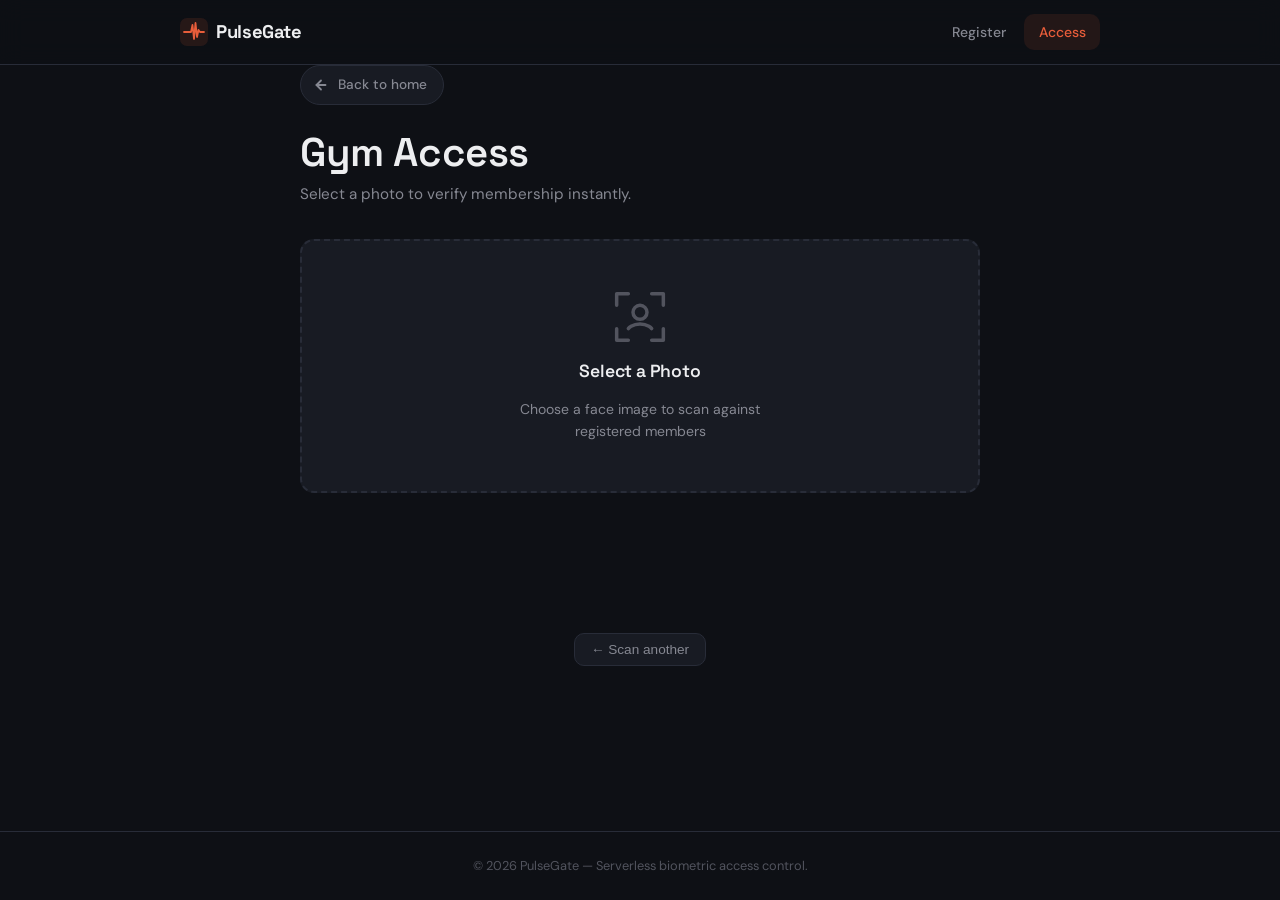
==== frontend/access.html @ 8b5e3f84 "Initial commit" ====
<!DOCTYPE html>
<html lang="en">

<head>
  <meta charset="UTF-8">
  <meta name="viewport" content="width=device-width, initial-scale=1.0">
  <title>Gym Access — PulseGate</title>
  <meta name="description" content="Verify your gym membership with a face scan using PulseGate.">
  <link rel="preconnect" href="https://fonts.googleapis.com">
  <link rel="preconnect" href="https://fonts.gstatic.com" crossorigin>
  <link
    href="https://fonts.googleapis.com/css2?family=DM+Sans:wght@400;500;600&family=Space+Grotesk:wght@400;500;600;700&display=swap"
    rel="stylesheet">
  <link rel="stylesheet" href="css/style.css">
</head>

<body>

  <header class="site-header">
    <div class="header-inner">
      <a href="index.html" class="logo" aria-label="PulseGate home">
        <svg class="logo-icon" viewBox="0 0 28 28" fill="none" aria-hidden="true">
          <rect width="28" height="28" rx="7" fill="currentColor" fill-opacity="0.12" />
          <polyline points="4,14 9,14 11,14 12.5,7 14,21 15.5,5 17,19 18.5,12 20,14 24,14" fill="none"
            stroke="currentColor" stroke-width="1.8" stroke-linecap="round" stroke-linejoin="round" />
        </svg>
        PulseGate
      </a>
      <nav class="site-nav" aria-label="Main navigation">
        <a href="register.html">Register</a>
        <a href="access.html" class="active">Access</a>
      </nav>
    </div>
  </header>

  <main class="container">
    <a href="index.html" class="back-link" id="back-home">
      <svg class="back-link-icon" viewBox="0 0 20 20" fill="none" stroke="currentColor" stroke-width="2"
        stroke-linecap="round" stroke-linejoin="round" aria-hidden="true">
        <line x1="15" y1="10" x2="5" y2="10" />
        <polyline points="10,5 5,10 10,15" />
      </svg>
      <span>Back to home</span>
    </a>

    <div class="page-header">
      <h1>Gym Access</h1>
      <p>Select a photo to verify membership instantly.</p>
    </div>

    <!-- Upload area — the only input on this page -->
    <div id="upload-area" class="access-upload">
      <input type="file" id="access-image" class="access-upload-input" accept="image/*">
      <label for="access-image" class="access-upload-label">
        <!-- Face-scan icon -->
        <svg class="access-upload-icon" viewBox="0 0 24 24" fill="none" stroke="currentColor" stroke-width="1.5"
          stroke-linecap="round" stroke-linejoin="round" aria-hidden="true">
          <path d="M2 7V2h5" />
          <path d="M22 7V2h-5" />
          <path d="M2 17v5h5" />
          <path d="M22 17v5h-5" />
          <circle cx="12" cy="10" r="3" />
          <path d="M7 17s1.5-2 5-2 5 2 5 2" />
        </svg>
        <h2>Select a Photo</h2>
        <p>Choose a face image to scan against registered members</p>
      </label>
    </div>

    <!-- Status card — revealed by JS after scan -->
    <div id="status-card" class="status-card" role="alert" hidden>
      <div id="status-icon" class="status-icon" aria-hidden="true"></div>
      <span id="status-title" class="status-title"></span>
      <span id="status-message" class="status-message"></span>
      <button id="scan-again" class="reset-link" type="button">← Scan another</button>
    </div>
  </main>

  <footer class="site-footer">
    <p>&copy; 2026 PulseGate &mdash; Serverless biometric access control.</p>
  </footer>

  <script src="js/access.js"></script>
</body>

</html>
---- frontend/css/style.css ----
/* ================================================================
   PulseGate — Design System & Styles
   ================================================================

   PALETTE RATIONALE (derived from the product domain):
   ─ Background (#0E1015):  Near-black, the dimmed interior of a
     serious gym floor — focused, distraction-free.
   ─ Surface (#181B23):     Subtle card elevation, like matte
     equipment panels.
   ─ Accent (#E85D3A):      Warm red-orange — the LED glow on an
     access scanner when it reads biometrics.  Also conveys physical
     energy and activation.
   ─ Success (#34D399):     Green "unlocked" — door opens.
   ─ Error (#F87171):       Red "locked" — access denied.

   TYPOGRAPHY:
   ─ Headings: Space Grotesk — geometric, sharp, technical.
   ─ Body:     DM Sans — clean, high readability at small sizes.
   ================================================================ */

/* ---------- Design Tokens ---------- */
:root {
  --bg: #0E1015;
  --surface: #181B23;
  --surface-raised: #1F222D;
  --border: #282C38;
  --border-hover: #3A3E4A;

  --accent: #E85D3A;
  --accent-hover: #F27052;
  --accent-soft: rgba(232, 93, 58, 0.10);
  --accent-glow: rgba(232, 93, 58, 0.35);

  --text: #EDEEF0;
  --text-secondary: #868892;
  --text-muted: #52545E;

  --success: #34D399;
  --success-bg: rgba(52, 211, 153, 0.08);
  --success-border: rgba(52, 211, 153, 0.30);

  --error: #F87171;
  --error-bg: rgba(248, 113, 113, 0.08);
  --error-border: rgba(248, 113, 113, 0.30);

  --radius: 10px;
  --radius-lg: 14px;
  --transition: 0.2s ease;

  --font-heading: 'Space Grotesk', system-ui, sans-serif;
  --font-body: 'DM Sans', system-ui, sans-serif;
}

/* ---------- Reset & Base ---------- */
*,
*::before,
*::after {
  margin: 0;
  padding: 0;
  box-sizing: border-box;
}

html {
  font-size: 16px;
  scroll-behavior: smooth;
  color-scheme: dark;
}

body {
  font-family: var(--font-body);
  background: var(--bg);
  color: var(--text);
  line-height: 1.6;
  min-height: 100vh;
  display: flex;
  flex-direction: column;
  -webkit-font-smoothing: antialiased;
  -moz-osx-font-smoothing: grayscale;
  transition: background-color 0.35s ease, color 0.35s ease;
}

img {
  display: block;
  max-width: 100%;
}

a {
  color: inherit;
  text-decoration: none;
}

/* ---------- Typography ---------- */
h1,
h2,
h3 {
  font-family: var(--font-heading);
  font-weight: 600;
  line-height: 1.2;
  letter-spacing: -0.01em;
}

h1 {
  font-size: clamp(1.75rem, 4vw, 2.5rem);
}

h2 {
  font-size: clamp(1.15rem, 2.5vw, 1.4rem);
}

/* ---------- Layout ---------- */
.container {
  width: 100%;
  max-width: 720px;
  margin: 0 auto;
  padding: 0 1.25rem;
}

main {
  flex: 1;
  padding: 2rem 0 4rem;
}

/* ---------- Header & Navigation ---------- */
.site-header {
  position: sticky;
  top: 0;
  z-index: 100;
  background: rgba(14, 16, 21, 0.85);
  backdrop-filter: blur(12px);
  border-bottom: 1px solid var(--border);
}

.header-inner {
  display: flex;
  align-items: center;
  justify-content: space-between;
  max-width: 960px;
  margin: 0 auto;
  padding: 0.85rem 1.25rem;
}

.logo {
  display: flex;
  align-items: center;
  gap: 0.5rem;
  font-family: var(--font-heading);
  font-weight: 700;
  font-size: 1.15rem;
  letter-spacing: -0.02em;
  color: var(--text);
  transition: opacity var(--transition);
}

.logo:hover {
  opacity: 0.8;
}

/* The small pulse icon next to the logo text */
.logo-icon {
  width: 28px;
  height: 28px;
  color: var(--accent);
  flex-shrink: 0;
}

.site-nav {
  display: flex;
  gap: 0.25rem;
}

.site-nav a {
  padding: 0.45rem 0.9rem;
  border-radius: var(--radius);
  font-size: 0.875rem;
  font-weight: 500;
  color: var(--text-secondary);
  transition: color var(--transition), background var(--transition);
}

.site-nav a:hover {
  color: var(--text);
  background: var(--surface);
}

.site-nav a.active {
  color: var(--accent);
  background: var(--accent-soft);
}

/* ---------- Signature Pulse Line ---------- */

/* The pulse/heartbeat SVG waveform — PulseGate's visual fingerprint. */
.pulse-line {
  display: block;
  color: var(--accent);
}

.pulse-line polyline {
  stroke-dasharray: 320;
  stroke-dashoffset: 320;
  animation: pulse-draw 1.6s cubic-bezier(0.4, 0, 0.2, 1) forwards;
}

@keyframes pulse-draw {
  to {
    stroke-dashoffset: 0;
  }
}

/* Continuous sweep variant for loading states */
.pulse-line--active polyline {
  animation: pulse-sweep 1.8s linear infinite;
}

@keyframes pulse-sweep {
  0% {
    stroke-dashoffset: 320;
  }

  100% {
    stroke-dashoffset: -320;
  }
}

/* Glow behind the pulse line */
.pulse-line--glow {
  filter: drop-shadow(0 0 6px var(--accent-glow));
}

/* ---------- Hero Section (index.html) ---------- */
.hero {
  text-align: center;
  padding: 3rem 0 2.5rem;
}

.hero-pulse {
  width: min(280px, 60vw);
  margin: 0 auto 1.75rem;
  color: var(--accent);
  filter: drop-shadow(0 0 10px var(--accent-glow));
}

.hero h1 {
  margin-bottom: 0.5rem;
}

.hero-tagline {
  font-size: 1.05rem;
  color: var(--text-secondary);
  max-width: 400px;
  margin: 0 auto;
}

/* ---------- Action Cards ---------- */
.action-cards {
  display: grid;
  grid-template-columns: repeat(auto-fit, minmax(260px, 1fr));
  gap: 1.25rem;
  margin-top: 1rem;
}

.action-card {
  display: flex;
  flex-direction: column;
  align-items: flex-start;
  gap: 0.75rem;
  padding: 1.75rem;
  background: var(--surface);
  border: 1px solid var(--border);
  border-radius: var(--radius-lg);
  transition:
    border-color var(--transition),
    transform var(--transition),
    box-shadow var(--transition);
  cursor: pointer;
}

.action-card:hover {
  border-color: var(--accent);
  transform: translateY(-3px);
  box-shadow: 0 8px 24px rgba(0, 0, 0, 0.25), 0 0 0 1px var(--accent-glow);
}

.card-icon {
  width: 44px;
  height: 44px;
  display: grid;
  place-items: center;
  border-radius: var(--radius);
  background: var(--accent-soft);
  color: var(--accent);
}

.card-icon svg {
  width: 22px;
  height: 22px;
}

.action-card h2 {
  font-size: 1.15rem;
}

.action-card p {
  font-size: 0.875rem;
  color: var(--text-secondary);
  line-height: 1.5;
}

.card-arrow {
  margin-top: auto;
  padding-top: 0.5rem;
  color: var(--text-muted);
  font-size: 0.8rem;
  display: flex;
  align-items: center;
  gap: 0.35rem;
  transition: color var(--transition), gap var(--transition);
}

.action-card:hover .card-arrow {
  color: var(--accent);
  gap: 0.6rem;
}

/* ---------- Page Header ---------- */
.page-header {
  margin-bottom: 2rem;
}

.page-header h1 {
  margin-bottom: 0.35rem;
}

.page-header p {
  color: var(--text-secondary);
  font-size: 0.95rem;
}

/* ---------- Form Styles ---------- */
.form-card {
  background: var(--surface);
  border: 1px solid var(--border);
  border-radius: var(--radius-lg);
  padding: 1.75rem;
}

.form-group {
  margin-bottom: 1.25rem;
}

.form-group:last-of-type {
  margin-bottom: 1.5rem;
}

.form-label {
  display: block;
  font-size: 0.85rem;
  font-weight: 500;
  color: var(--text-secondary);
  margin-bottom: 0.4rem;
  letter-spacing: 0.02em;
}

.form-input {
  width: 100%;
  padding: 0.65rem 0.85rem;
  background: var(--bg);
  border: 1px solid var(--border);
  border-radius: var(--radius);
  color: var(--text);
  font-family: var(--font-body);
  font-size: 0.95rem;
  transition: border-color var(--transition), box-shadow var(--transition);
}

.form-input:hover {
  border-color: var(--border-hover);
}

.form-input:focus {
  outline: none;
  border-color: var(--accent);
  box-shadow: 0 0 0 3px var(--accent-soft);
}

/* Date input — ensure consistent styling in dark mode */
.form-input[type="date"]::-webkit-calendar-picker-indicator {
  filter: invert(0.7);
  cursor: pointer;
}

[data-theme="light"] .form-input[type="date"]::-webkit-calendar-picker-indicator {
  filter: none;
}

/* ---------- File Upload ---------- */
.file-upload {
  position: relative;
}

.file-upload-input {
  position: absolute;
  width: 1px;
  height: 1px;
  overflow: hidden;
  clip: rect(0, 0, 0, 0);
  white-space: nowrap;
}

.file-upload-label {
  display: flex;
  flex-direction: column;
  align-items: center;
  gap: 0.5rem;
  padding: 1.5rem;
  border: 2px dashed var(--border);
  border-radius: var(--radius);
  cursor: pointer;
  text-align: center;
  transition: border-color var(--transition), background var(--transition);
}

.file-upload-label:hover {
  border-color: var(--accent);
  background: var(--accent-soft);
}

.file-upload-input:focus+.file-upload-label {
  border-color: var(--accent);
  box-shadow: 0 0 0 3px var(--accent-soft);
}

.file-upload-icon {
  width: 32px;
  height: 32px;
  color: var(--text-muted);
}

.file-upload-text {
  font-size: 0.875rem;
  color: var(--text-secondary);
}

.file-upload-text strong {
  color: var(--accent);
}

.file-upload-hint {
  font-size: 0.75rem;
  color: var(--text-muted);
}

/* Image preview */
.image-preview {
  margin-top: 0.75rem;
  border-radius: var(--radius);
  max-height: 140px;
  object-fit: cover;
  border: 1px solid var(--border);
}

.file-name {
  margin-top: 0.5rem;
  font-size: 0.8rem;
  color: var(--text-secondary);
}

/* ---------- Buttons ---------- */
.btn {
  display: inline-flex;
  align-items: center;
  justify-content: center;
  gap: 0.5rem;
  width: 100%;
  padding: 0.75rem 1.5rem;
  font-family: var(--font-heading);
  font-size: 0.95rem;
  font-weight: 600;
  border: none;
  border-radius: var(--radius);
  cursor: pointer;
  transition:
    background var(--transition),
    transform var(--transition),
    box-shadow var(--transition);
}

.btn-primary {
  background: var(--accent);
  color: #fff;
}

.btn-primary:hover:not(:disabled) {
  background: var(--accent-hover);
  transform: translateY(-1px);
  box-shadow: 0 4px 12px rgba(232, 93, 58, 0.3);
}

.btn-primary:active:not(:disabled) {
  transform: translateY(0);
}

.btn:disabled {
  opacity: 0.5;
  cursor: not-allowed;
}

/* Loading spinner inside button */
.btn.loading .btn-text {
  visibility: hidden;
}

.btn.loading {
  position: relative;
}

.btn.loading::after {
  content: "";
  position: absolute;
  width: 20px;
  height: 20px;
  border: 2px solid rgba(255, 255, 255, 0.3);
  border-top-color: #fff;
  border-radius: 50%;
  animation: spin 0.6s linear infinite;
}

@keyframes spin {
  to {
    transform: rotate(360deg);
  }
}

/* ---------- Result / Status Cards ---------- */
.result-card {
  margin-top: 1.25rem;
  padding: 1rem 1.25rem;
  border-radius: var(--radius);
  font-size: 0.9rem;
  font-weight: 500;
  animation: card-in 0.3s ease;
}

.result-card.success {
  background: var(--success-bg);
  border: 1px solid var(--success-border);
  color: var(--success);
}

.result-card.error {
  background: var(--error-bg);
  border: 1px solid var(--error-border);
  color: var(--error);
}

/* Access page status card */
.status-card {
  display: flex;
  flex-direction: column;
  align-items: center;
  text-align: center;
  gap: 0.75rem;
  padding: 2.5rem 1.5rem;
  border-radius: var(--radius-lg);
  animation: card-in 0.35s ease;
}

.status-card.verifying {
  background: var(--surface);
  border: 1px solid var(--border);
}

.status-card.granted {
  background: var(--success-bg);
  border: 1px solid var(--success-border);
}

.status-card.denied {
  background: var(--error-bg);
  border: 1px solid var(--error-border);
}

.status-icon {
  width: 48px;
  height: 48px;
}

.status-card.verifying .status-icon {
  color: var(--accent);
}

.status-card.granted .status-icon {
  color: var(--success);
}

.status-card.denied .status-icon {
  color: var(--error);
}

.status-title {
  font-family: var(--font-heading);
  font-size: 1.35rem;
  font-weight: 700;
}

.status-card.verifying .status-title {
  color: var(--text);
}

.status-card.granted .status-title {
  color: var(--success);
}

.status-card.denied .status-title {
  color: var(--error);
}

.status-message {
  font-size: 0.95rem;
  color: var(--text-secondary);
}

@keyframes card-in {
  from {
    opacity: 0;
    transform: translateY(8px);
  }

  to {
    opacity: 1;
    transform: translateY(0);
  }
}

/* ---------- Access Upload Zone ---------- */
.access-upload {
  position: relative;
}

.access-upload-input {
  position: absolute;
  width: 1px;
  height: 1px;
  overflow: hidden;
  clip: rect(0, 0, 0, 0);
  white-space: nowrap;
}

.access-upload-label {
  display: flex;
  flex-direction: column;
  align-items: center;
  gap: 1rem;
  padding: 3rem 2rem;
  background: var(--surface);
  border: 2px dashed var(--border);
  border-radius: var(--radius-lg);
  cursor: pointer;
  text-align: center;
  transition: border-color var(--transition), background var(--transition);
}

.access-upload-label:hover {
  border-color: var(--accent);
  background: var(--surface-raised);
}

.access-upload-input:focus+.access-upload-label {
  border-color: var(--accent);
  box-shadow: 0 0 0 3px var(--accent-soft);
}

.access-upload-icon {
  width: 56px;
  height: 56px;
  color: var(--text-muted);
  transition: color var(--transition);
}

.access-upload-label:hover .access-upload-icon {
  color: var(--accent);
}

.access-upload-label h2 {
  font-size: 1.1rem;
  color: var(--text);
}

.access-upload-label p {
  font-size: 0.875rem;
  color: var(--text-secondary);
  max-width: 280px;
}

/* Hide upload area when status is shown */
.access-upload.hidden {
  display: none;
}

/* Reset link after status */
.reset-link {
  display: inline-flex;
  align-items: center;
  gap: 0.35rem;
  margin-top: 1rem;
  padding: 0.5rem 1rem;
  font-size: 0.85rem;
  font-weight: 500;
  color: var(--text-secondary);
  background: var(--surface);
  border: 1px solid var(--border);
  border-radius: var(--radius);
  cursor: pointer;
  transition: color var(--transition), border-color var(--transition);
}

.reset-link:hover {
  color: var(--text);
  border-color: var(--border-hover);
}

/* ---------- Footer ---------- */
.site-footer {
  padding: 1.5rem 1.25rem;
  text-align: center;
  border-top: 1px solid var(--border);
  font-size: 0.8rem;
  color: var(--text-muted);
}

/* ---------- Back Link ---------- */
.back-link {
  display: inline-flex;
  align-items: center;
  gap: 0.5rem;
  padding: 0.5rem 1rem 0.5rem 0.7rem;
  font-size: 0.85rem;
  font-weight: 500;
  color: var(--text-secondary);
  background: var(--surface);
  border: 1px solid var(--border);
  border-radius: 999px;
  /* full pill shape */
  margin-bottom: 1.5rem;
  transition:
    color var(--transition),
    background var(--transition),
    border-color var(--transition),
    box-shadow var(--transition),
    transform var(--transition);
}

.back-link-icon {
  width: 18px;
  height: 18px;
  flex-shrink: 0;
  transition: transform 0.25s ease;
}

.back-link:hover {
  color: var(--accent);
  background: var(--accent-soft);
  border-color: var(--accent);
  box-shadow: 0 0 12px var(--accent-glow), 0 2px 8px rgba(0, 0, 0, 0.2);
  transform: translateX(-2px);
}

.back-link:hover .back-link-icon {
  transform: translateX(-3px);
}

.back-link:active {
  transform: translateX(0);
  box-shadow: 0 0 6px var(--accent-glow);
}

/* ---------- Responsive ---------- */
@media (max-width: 640px) {
  main {
    padding: 1.5rem 0 3rem;
  }

  .hero {
    padding: 2rem 0 1.5rem;
  }

  .hero-pulse {
    width: 200px;
  }

  .action-cards {
    grid-template-columns: 1fr;
  }

  .form-card {
    padding: 1.25rem;
  }

  .access-upload-label {
    padding: 2rem 1.25rem;
  }

  .status-card {
    padding: 2rem 1.25rem;
  }
}

/* ---------- Accessibility ---------- */

/* Visible keyboard focus ring */
:focus-visible {
  outline: 2px solid var(--accent);
  outline-offset: 2px;
}

/* Remove default outline for mouse users */
:focus:not(:focus-visible) {
  outline: none;
}

/* Respect reduced-motion preference */
@media (prefers-reduced-motion: reduce) {

  *,
  *::before,
  *::after {
    animation-duration: 0.01ms !important;
    animation-iteration-count: 1 !important;
    transition-duration: 0.01ms !important;
    scroll-behavior: auto !important;
  }
}
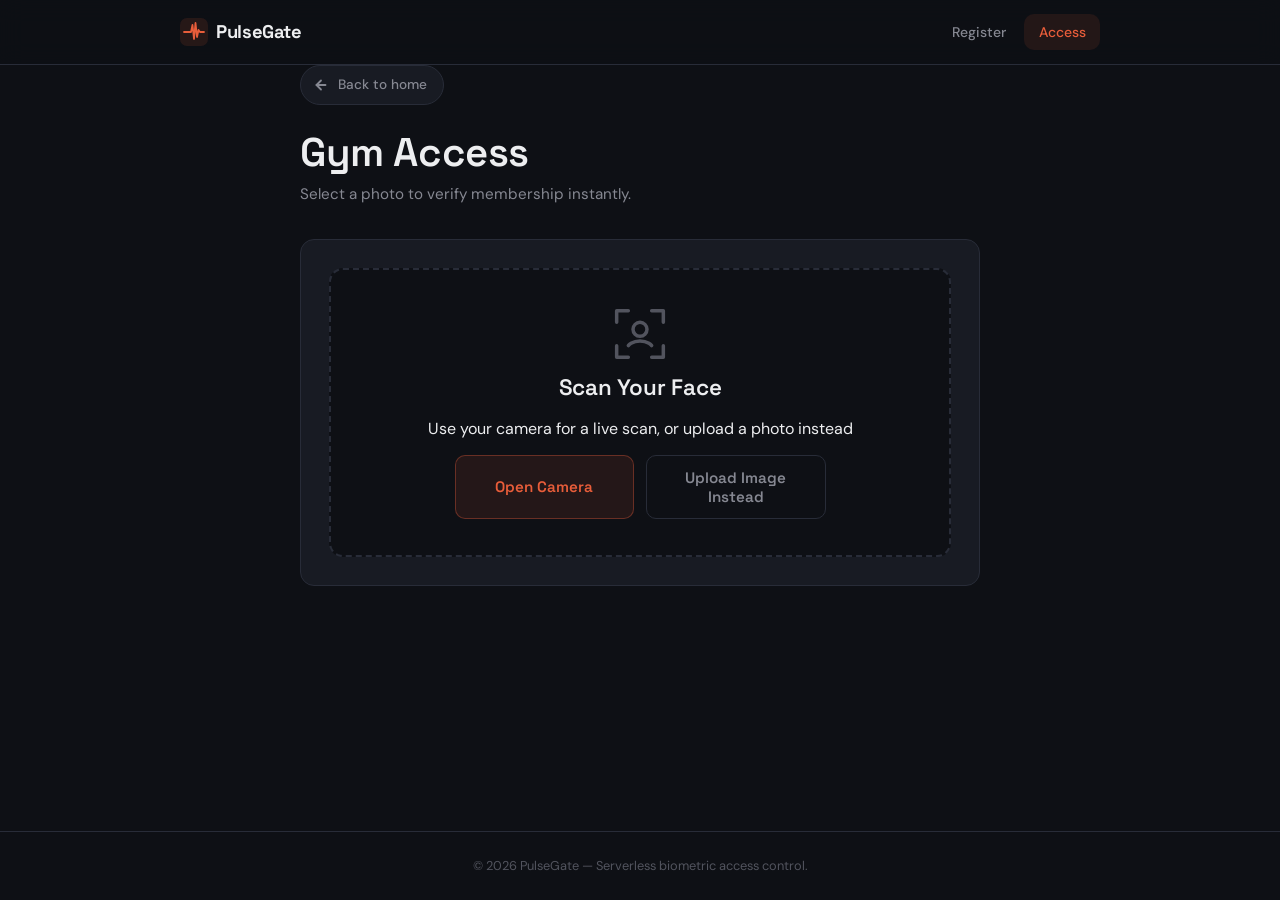
==== commit 1cb7ebef: "Add files via upload" ====
--- a/frontend/access.html
+++ b/frontend/access.html
@@ -48,11 +48,11 @@
       <p>Select a photo to verify membership instantly.</p>
     </div>
 
-    <!-- Upload area — the only input on this page -->
-    <div id="upload-area" class="access-upload">
-      <input type="file" id="access-image" class="access-upload-input" accept="image/*">
-      <label for="access-image" class="access-upload-label">
-        <!-- Face-scan icon -->
+    <!-- Camera area — the primary input on this page -->
+    <div id="upload-area" class="access-camera">
+
+      <!-- Idle state: choose camera or manual upload -->
+      <div class="camera-placeholder" id="camera-placeholder">
         <svg class="access-upload-icon" viewBox="0 0 24 24" fill="none" stroke="currentColor" stroke-width="1.5"
           stroke-linecap="round" stroke-linejoin="round" aria-hidden="true">
           <path d="M2 7V2h5" />
@@ -62,9 +62,59 @@
           <circle cx="12" cy="10" r="3" />
           <path d="M7 17s1.5-2 5-2 5 2 5 2" />
         </svg>
-        <h2>Select a Photo</h2>
-        <p>Choose a face image to scan against registered members</p>
-      </label>
+        <h2>Scan Your Face</h2>
+        <p>Use your camera for a live scan, or upload a photo instead</p>
+        <div class="camera-controls">
+          <button type="button" id="open-camera-btn" class="btn btn-secondary">Open Camera</button>
+          <button type="button" id="fallback-upload-btn" class="btn btn-outline">Upload Image Instead</button>
+        </div>
+        <span id="camera-error-note" class="camera-error-note" hidden></span>
+      </div>
+
+      <!-- Live preview state -->
+      <div class="camera-preview-wrap" id="camera-preview-wrap" hidden>
+        <div class="camera-video-frame">
+          <video id="camera-video" class="camera-video" autoplay playsinline muted></video>
+        </div>
+        <div class="camera-controls">
+          <button type="button" id="capture-btn" class="btn btn-primary">Capture</button>
+        </div>
+      </div>
+
+      <!-- Captured photo review state -->
+      <div class="captured-preview-wrap" id="captured-preview-wrap" hidden>
+        <div class="captured-image-frame">
+          <img id="captured-image" class="captured-image" alt="Captured face photo preview">
+        </div>
+        <div class="camera-controls">
+          <button type="button" id="retake-btn" class="btn btn-outline">Retake</button>
+          <button type="button" id="verify-btn" class="btn btn-primary">Verify</button>
+        </div>
+      </div>
+
+      <!-- Hidden canvas used only to grab a still frame from the video stream -->
+      <canvas id="camera-canvas" class="camera-canvas"></canvas>
+
+      <!-- Manual file upload — shown when the user picks "Upload Image Instead",
+           or automatically if camera access is denied/unavailable -->
+      <div class="access-upload" id="file-upload-fallback" hidden>
+        <input type="file" id="access-image" class="access-upload-input" accept="image/*">
+        <label for="access-image" class="access-upload-label">
+          <!-- Face-scan icon -->
+          <svg class="access-upload-icon" viewBox="0 0 24 24" fill="none" stroke="currentColor" stroke-width="1.5"
+            stroke-linecap="round" stroke-linejoin="round" aria-hidden="true">
+            <path d="M2 7V2h5" />
+            <path d="M22 7V2h-5" />
+            <path d="M2 17v5h5" />
+            <path d="M22 17v5h-5" />
+            <circle cx="12" cy="10" r="3" />
+            <path d="M7 17s1.5-2 5-2 5 2 5 2" />
+          </svg>
+          <h2>Select a Photo</h2>
+          <p>Choose a face image to scan against registered members</p>
+        </label>
+        <button type="button" id="use-camera-btn" class="btn btn-outline camera-switch-btn">Use Camera Instead</button>
+      </div>
     </div>
 
     <!-- Status card — revealed by JS after scan -->
--- a/frontend/css/style.css
+++ b/frontend/css/style.css
@@ -463,6 +463,156 @@
   margin-top: 0.5rem;
   font-size: 0.8rem;
   color: var(--text-secondary);
+}
+
+/* ================================================================
+   Camera Capture (register.html + access.html)
+   ================================================================
+   A single, reusable component: an "open camera" placeholder, a
+   live preview state, and a captured-photo review state. Only one
+   of the three is ever visible at a time — toggled via [hidden]. */
+
+.camera-section {
+  position: relative;
+}
+
+/* -- Idle state: nothing captured yet, camera not started -- */
+.camera-placeholder {
+  display: flex;
+  flex-direction: column;
+  align-items: center;
+  gap: 0.85rem;
+  padding: 2.25rem 1.5rem;
+  background: var(--bg);
+  border: 2px dashed var(--border);
+  border-radius: var(--radius-lg);
+  text-align: center;
+  transition: border-color var(--transition), background var(--transition);
+}
+
+.camera-placeholder:hover {
+  border-color: var(--border-hover);
+}
+
+.camera-placeholder-icon {
+  width: 34px;
+  height: 34px;
+  color: var(--text-muted);
+}
+
+.camera-placeholder-text {
+  font-size: 0.875rem;
+  color: var(--text-secondary);
+  max-width: 280px;
+}
+
+/* -- Live preview state -- */
+.camera-preview-wrap {
+  display: flex;
+  flex-direction: column;
+  gap: 0.85rem;
+}
+
+.camera-video-frame {
+  position: relative;
+  width: 100%;
+  aspect-ratio: 4 / 3;
+  overflow: hidden;
+  border-radius: var(--radius-lg);
+  background: #000;
+  border: 1px solid var(--border);
+}
+
+/* The live <video> feed. Mirrored horizontally so the preview feels
+   like a mirror (natural for a front/selfie camera). This is a
+   purely visual CSS transform — it does not affect the raw frame
+   captured onto the canvas below. */
+.camera-video {
+  width: 100%;
+  height: 100%;
+  object-fit: cover;
+  transform: scaleX(-1);
+  display: block;
+}
+
+/* Subtle scanning frame overlay to reinforce the "biometric scanner" feel */
+.camera-video-frame::after {
+  content: "";
+  position: absolute;
+  inset: 0;
+  border-radius: var(--radius-lg);
+  box-shadow: inset 0 0 0 2px var(--accent-soft);
+  pointer-events: none;
+}
+
+/* -- Captured photo review state -- */
+.captured-preview-wrap {
+  display: flex;
+  flex-direction: column;
+  gap: 0.85rem;
+}
+
+.captured-image-frame {
+  width: 100%;
+  aspect-ratio: 4 / 3;
+  overflow: hidden;
+  border-radius: var(--radius-lg);
+  border: 1px solid var(--success-border);
+  background: #000;
+}
+
+.captured-image {
+  width: 100%;
+  height: 100%;
+  object-fit: cover;
+}
+
+/* -- Shared controls row (Capture / Retake / Verify buttons) -- */
+.camera-controls {
+  display: flex;
+  gap: 0.75rem;
+}
+
+/* Camera is never rendered inline before it's opened — this keeps
+   the hidden <video>/<canvas> elements out of layout entirely. */
+[hidden] {
+  display: none !important;
+}
+
+/* Hidden capture canvas — never shown to the user, used only to
+   grab a still frame from the live video stream. */
+.camera-canvas {
+  display: none;
+}
+
+/* Small note shown under the placeholder when getUserMedia is
+   unsupported or permission was denied, right above the fallback
+   "Upload Image Instead" button. */
+.camera-error-note {
+  font-size: 0.8rem;
+  color: var(--error);
+  max-width: 300px;
+}
+
+/* Wraps the whole camera section on access.html, echoing the
+   card treatment used by .access-upload so the two states swap
+   in place without a layout jump. */
+.access-camera {
+  background: var(--surface);
+  border: 1px solid var(--border);
+  border-radius: var(--radius-lg);
+  padding: 1.75rem;
+}
+
+.access-camera .camera-placeholder {
+  border-style: dashed;
+}
+
+/* "Use Camera Instead" link shown beneath the manual upload zone,
+   letting the user switch back to the live camera flow. */
+.camera-switch-btn {
+  width: 100%;
+  margin-top: 0.75rem;
 }
 
 /* ---------- Buttons ---------- */
@@ -505,6 +655,38 @@
   cursor: not-allowed;
 }
 
+/* Secondary button — used for "Open Camera" style actions */
+.btn-secondary {
+  background: var(--accent-soft);
+  color: var(--accent);
+  border: 1px solid var(--accent-border, rgba(232, 93, 58, 0.35));
+}
+
+.btn-secondary:hover:not(:disabled) {
+  background: var(--accent-glow);
+  color: #fff;
+  transform: translateY(-1px);
+}
+
+/* Outline button — used for "Retake" / "Upload Image Instead" */
+.btn-outline {
+  background: transparent;
+  color: var(--text-secondary);
+  border: 1px solid var(--border);
+}
+
+.btn-outline:hover:not(:disabled) {
+  color: var(--text);
+  border-color: var(--border-hover);
+  background: var(--surface-raised);
+}
+
+/* Buttons don't need to be full-width when placed side by side in camera controls */
+.camera-controls .btn {
+  width: auto;
+  flex: 1;
+}
+
 /* Loading spinner inside button */
 .btn.loading .btn-text {
   visibility: hidden;
@@ -803,6 +985,25 @@
   .status-card {
     padding: 2rem 1.25rem;
   }
+
+  /* On small/mobile screens the camera preview should feel more
+     like a full viewfinder — taller and edge-to-edge within the card. */
+  .camera-placeholder {
+    padding: 1.75rem 1rem;
+  }
+
+  .camera-video-frame,
+  .captured-image-frame {
+    aspect-ratio: 3 / 4;
+  }
+
+  .camera-controls {
+    flex-direction: column;
+  }
+
+  .camera-controls .btn {
+    width: 100%;
+  }
 }
 
 /* ---------- Accessibility ---------- */
